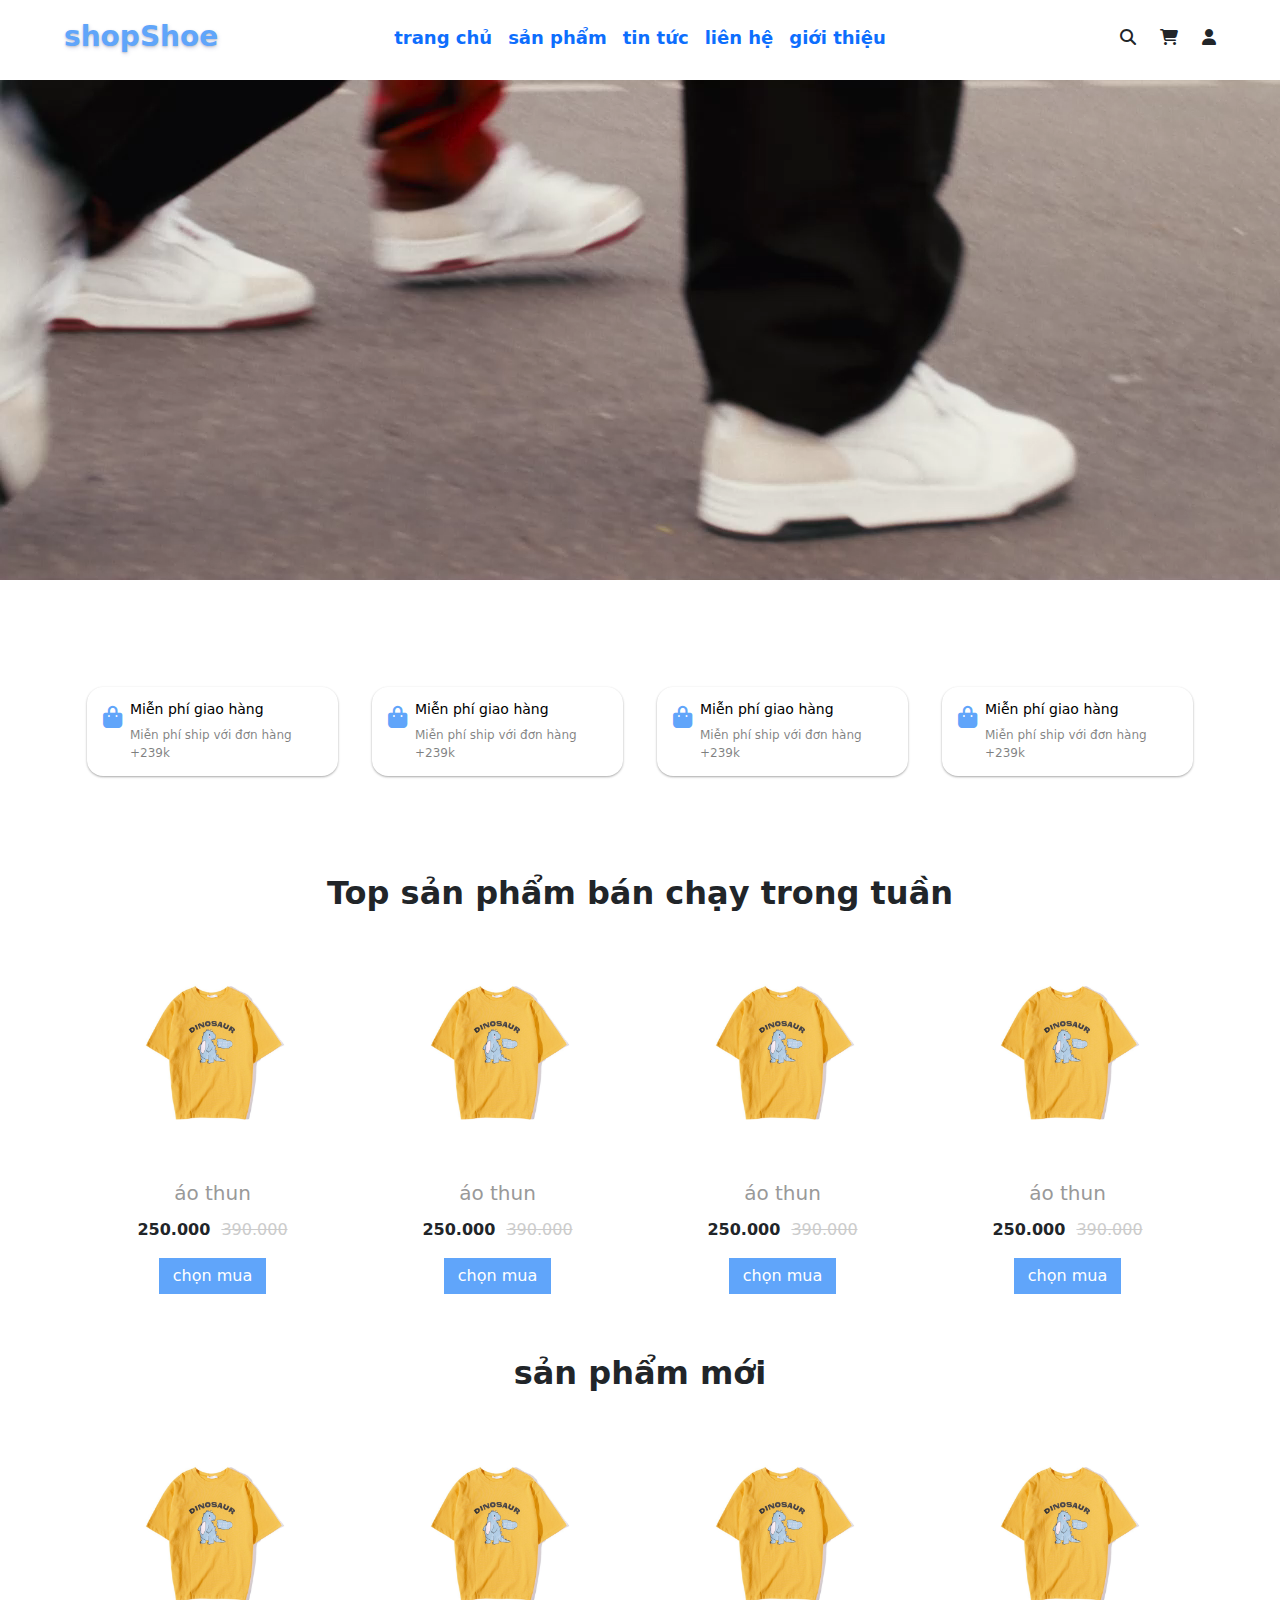
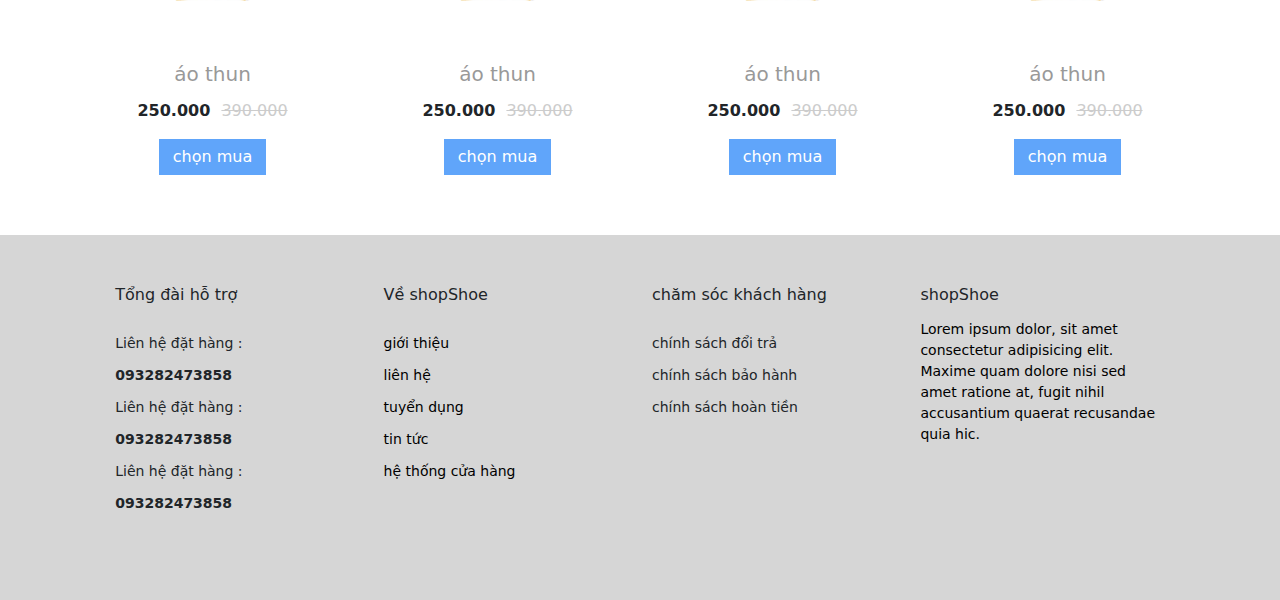
==== index.html @ b164d937 "upload code" ====
<!DOCTYPE html>
<html lang="en">
  <head>
    <meta charset="UTF-8" />
    <meta http-equiv="X-UA-Compatible" content="IE=edge" />
    <meta name="viewport" content="width=device-width, initial-scale=1.0" />
    <link
      rel="stylesheet"
      href="./node_modules/bootstrap/dist/css/bootstrap.min.css"
    />
    <link
      rel="stylesheet"
      href="./node_modules/bootstrap/dist/js/bootstrap.min.js"
    />
    <link
      rel="stylesheet"
      href="https://cdnjs.cloudflare.com/ajax/libs/font-awesome/6.2.0/css/all.min.css"
    />
    <link rel="stylesheet" href="./css/style.css" />
    <title>trang chủ</title>
  </head>
  <body>
    <header>
      <div class="logo fs-3 fw-bold">shopShoe</div>
      <div class="bar">
        <span class="mo"><i class="fa-solid fa-bars"></i></span>
      </div>
      <div class="menu d-flex gap-3 fw-semibold">
        <a href="">trang chủ</a>
        <a href="">sản phẩm</a>
        <a href="">tin tức</a>
        <a href="">liên hệ</a>
        <a href="">giới thiệu</a>
      </div>

      <div class="header__right d-flex gap-4">
        <div><i class="fa-solid fa-magnifying-glass"></i></div>
        <div class=""><i class="fa-solid fa-cart-shopping"></i></div>
        <div><i class="fa-solid fa-user"></i></div>
      </div>
    </header>
    <div class="banner">
      <video loop autoplay>
        <source src="./video/d177236afc280be2ac111506fcb71b68ef5a1d60.mp4" />
      </video>
    </div>
    <div class="body container">
      <div class="endow row">
        <div class="col-6 col-lg-3 col-md-4 mb-5">
          <div class="endow__box">
            <span>
              <i class="fa-solid fa-bag-shopping"></i>
            </span>
            <div>
              <h4>Miễn phí giao hàng</h4>
              <p class="text-black-50">Miễn phí ship với đơn hàng +239k</p>
            </div>
          </div>
        </div>
        <div class="col-6 col-lg-3 col-md-4">
          <div class="endow__box">
            <span>
              <i class="fa-solid fa-bag-shopping"></i>
            </span>
            <div>
              <h4>Miễn phí giao hàng</h4>
              <p class="text-black-50">Miễn phí ship với đơn hàng +239k</p>
            </div>
          </div>
        </div>

        <div class="col-6 col-lg-3 col-md-4 mb-5">
          <div class="endow__box">
            <span>
              <i class="fa-solid fa-bag-shopping"></i>
            </span>
            <div>
              <h4>Miễn phí giao hàng</h4>
              <p class="text-black-50">Miễn phí ship với đơn hàng +239k</p>
            </div>
          </div>
        </div>

        <div class="col-6 col-lg-3 col-md-4 mb-5">
          <div class="endow__box">
            <span>
              <i class="fa-solid fa-bag-shopping"></i>
            </span>
            <div>
              <h4>Miễn phí giao hàng</h4>
              <p class="text-black-50">Miễn phí ship với đơn hàng +239k</p>
            </div>
          </div>
        </div>
      </div>

      <div class="product_top">
        <h1 class="fs-2 fw-semibold text-center my-3">
          Top sản phẩm bán chạy trong tuần
        </h1>
        <div class="row">
          <div class="col-6 col-md-4 col-lg-3">
            <div class="box">
              <div class="product__img">
                <img class="nth1" src="./img/product-03.jpg" alt="" />
                <img class="nth2" src="./img/product-04.jpg" alt="" />
              </div>
              <a href="#">áo thun</a>
              <p><strong>250.000</strong> <del>390.000</del></p>
              <button>chọn mua</button>
            </div>
          </div>
          <div class="col-6 col-md-4 col-lg-3">
            <div class="box">
              <div class="product__img">
                <img class="nth1" src="./img/product-03.jpg" alt="" />
                <img class="nth2" src="./img/product-04.jpg" alt="" />
              </div>
              <a href="#">áo thun</a>
              <p><strong>250.000</strong> <del>390.000</del></p>
              <button>chọn mua</button>
            </div>
          </div>
          <div class="col-6 col-md-4 col-lg-3">
            <div class="box">
              <div class="product__img">
                <img class="nth1" src="./img/product-03.jpg" alt="" />
                <img class="nth2" src="./img/product-04.jpg" alt="" />
              </div>
              <a href="#">áo thun</a>
              <p><strong>250.000</strong> <del>390.000</del></p>
              <button>chọn mua</button>
            </div>
          </div>
          <div class="col-6 col-md-4 col-lg-3">
            <div class="box">
              <div class="product__img">
                <img class="nth1" src="./img/product-03.jpg" alt="" />
                <img class="nth2" src="./img/product-04.jpg" alt="" />
              </div>
              <a href="#">áo thun</a>
              <p><strong>250.000</strong> <del>390.000</del></p>
              <button>chọn mua</button>
            </div>
          </div>
        </div>
      </div>

      <div class="product_top">
        <h1 class="fs-2 fw-semibold text-center my-3">sản phẩm mới</h1>
        <div class="row">
          <div class="col-6 col-md-4 col-lg-3">
            <div class="box">
              <div class="product__img">
                <img class="nth1" src="./img/product-03.jpg" alt="" />
                <img class="nth2" src="./img/product-04.jpg" alt="" />
              </div>
              <a href="#">áo thun</a>
              <p><strong>250.000</strong> <del>390.000</del></p>
              <button>chọn mua</button>
            </div>
          </div>
          <div class="col-6 col-md-4 col-lg-3">
            <div class="box">
              <div class="product__img">
                <img class="nth1" src="./img/product-03.jpg" alt="" />
                <img class="nth2" src="./img/product-04.jpg" alt="" />
              </div>
              <a href="#">áo thun</a>
              <p><strong>250.000</strong> <del>390.000</del></p>
              <button>chọn mua</button>
            </div>
          </div>
          <div class="col-6 col-md-4 col-lg-3">
            <div class="box">
              <div class="product__img">
                <img class="nth1" src="./img/product-03.jpg" alt="" />
                <img class="nth2" src="./img/product-04.jpg" alt="" />
              </div>
              <a href="#">áo thun</a>
              <p><strong>250.000</strong> <del>390.000</del></p>
              <button>chọn mua</button>
            </div>
          </div>
          <div class="col-6 col-md-4 col-lg-3">
            <div class="box">
              <div class="product__img">
                <img class="nth1" src="./img/product-03.jpg" alt="" />
                <img class="nth2" src="./img/product-04.jpg" alt="" />
              </div>
              <a href="#">áo thun</a>
              <p><strong>250.000</strong> <del>390.000</del></p>
              <button>chọn mua</button>
            </div>
          </div>
        </div>
      </div>
    </div>
    <footer>
      <div class="row">
        <div class="col-lg-3 col-6 col-md-4">
          <h4>Tổng đài hỗ trợ</h4>
          <ul>
            <li>Liên hệ đặt hàng : <strong>093282473858</strong></li>
            <li>Liên hệ đặt hàng : <strong>093282473858</strong></li>
            <li>Liên hệ đặt hàng : <strong>093282473858</strong></li>
          </ul>
        </div>
        <div class="col-lg-3 col-6 col-md-4">
          <h4>Về shopShoe</h4>
          <ul>
            <li><a href="">giới thiệu</a></li>
            <li><a href="">liên hệ</a></li>
            <li><a href="">tuyển dụng</a></li>
            <li><a href="">tin tức</a></li>
            <li><a href="">hệ thống cửa hàng</a></li>
          </ul>
        </div>
        <div class="col-lg-3 col-6 col-md-4">
          <h4>chăm sóc khách hàng</h4>
          <ul>
            <li>chính sách đổi trả</li>
            <li>chính sách bảo hành</li>
            <li>chính sách hoàn tiền</li>
          </ul>
        </div>
        <div class="col-lg-3 col-6 col-md-4">
          <h4>shopShoe</h4>
          <p>
            Lorem ipsum dolor, sit amet consectetur adipisicing elit. Maxime
            quam dolore nisi sed amet ratione at, fugit nihil accusantium
            quaerat recusandae quia hic.
          </p>
        </div>
      </div>
    </footer>

    <script src="./node_modules/jquery/dist/jquery.min.js"></script>
    <script>
      $(".bar").click(function (e) {
        $(".menu").toggleClass("active");
      });
    </script>
  </body>
</html>
---- css/style.css ----
* {
  margin: 0;
  padding: 0;
}

a {
  text-decoration: none;
}

.h-sreen {
  height: 100vh;
}

header {
  position: relative;
  height: 80px;
}
header .bar {
  display: none;
}
@media only screen and (max-width: 840px) {
  header .bar {
    font-size: 25px;
    position: absolute;
    top: 50%;
    left: 4%;
    transform: translateY(-50%);
    display: block;
  }
}
header .logo {
  position: absolute;
  left: 5%;
  top: 20%;
  text-shadow: 0 1px 2px rgba(30, 29, 39, 0.19), 1px 2px 4px rgba(54, 64, 147, 0.18);
  color: rgb(96, 165, 250);
}
@media only screen and (max-width: 840px) {
  header .logo {
    left: 50%;
    transform: translateX(-50%);
  }
}
header .menu {
  position: absolute;
  left: 50%;
  z-index: 50;
  top: 30%;
  font-size: 22px;
  transform: translateX(-50%);
}
@media only screen and (max-width: 840px) {
  header .menu {
    width: 90%;
    border-radius: 16px;
    background-color: #fff;
    left: 50%;
    box-shadow: 0 1px 3px rgba(0, 0, 0, 0.12), 0 1px 2px rgba(0, 0, 0, 0.24);
    top: 100%;
    visibility: hidden;
    opacity: 0;
    transform: translate(-50%, 15%);
    display: flex;
    flex-direction: column;
    text-align: center;
    align-items: center;
    transition: all 0.5s;
  }
}
header .menu.active {
  visibility: visible;
  opacity: 1;
}
@media only screen and (min-width: 840px) {
  header .menu {
    font-size: 18px;
  }
}
header .header__right {
  position: absolute;
  top: 32%;
  right: 5%;
}

.banner {
  width: 100%;
  overflow-x: hidden;
}

.endow {
  margin-top: 100px;
}
.endow__box {
  margin: 0 5px;
  display: flex;
  padding: 14px 16px;
  box-shadow: 0 1px 3px rgba(0, 0, 0, 0.12), 0 1px 2px rgba(0, 0, 0, 0.24);
  border-radius: 16px;
}
.endow__box span {
  font-size: 22px;
  color: rgb(96, 165, 250);
  margin-right: 8px;
}
.endow__box h4 {
  font-size: 14px;
  font-weight: 500;
  color: black;
}
.endow__box p {
  font-size: 12px;
  font-weight: 400;
  margin-bottom: 0;
}

.product_top {
  margin: 50px 0;
}

.box {
  margin: 10px 0px;
  display: flex;
  flex-direction: column;
  align-items: center;
  background-color: #fff;
}
.box .product__img {
  width: 100%;
  height: 230px;
  position: relative;
  overflow: hidden;
  margin-bottom: 10px;
}
.box .product__img img {
  position: absolute;
  top: 0;
  left: 50%;
  transform: translateX(-50%);
  height: 100%;
}
.box .product__img .nth1 {
  transform: translateX(-50%) scale(1);
  transition: transform 0.5s ease;
}
.box .product__img .nth2 {
  transform: translateX(-50%) scale(0);
}
.box .product__img:hover img:nth-child(1) {
  transform: translateX(-50%) scale(0);
}
.box .product__img:hover img:nth-child(2) {
  transform: translateX(-50%) scale(1);
  transition: transform 0.5s ease;
}
.box a {
  font-size: 1.25rem;
  color: #999;
  font-weight: 400;
  text-align: center;
}
.box p {
  margin-top: 10px;
}
.box p del {
  color: #ccc;
  margin-left: 6px;
}
.box button {
  background: rgb(96, 165, 250);
  padding: 6px 14px;
  color: #fff;
  font-size: 16px;
  outline: none;
  border: none;
}

.product_new {
  margin-top: 50px;
}

footer {
  margin-top: 40px;
  background-color: rgba(204, 204, 204, 0.8);
  padding: 50px 9%;
}
footer h4 {
  font-size: 16px;
  font-size: 600;
}
footer ul {
  list-style: none;
  padding: 15px 0;
}
footer ul li {
  font-size: 14px;
  font-weight: 500;
  line-height: 2rem;
}
footer ul li a {
  color: black;
}
footer p {
  color: black;
  font-weight: 500;
  font-size: 14px;
  margin-top: 15px;
}

.mt-10 {
  margin-top: 40px;
}

.filter h4 {
  font-size: 18px;
  font-weight: 500;
}
.filter ul {
  list-style: none;
  padding-left: 0;
}
.filter .field label {
  color: #999;
  margin-left: 8px;
}
@media only screen and (max-width: 840px) {
  .filter {
    position: fixed;
    width: 250px;
    height: 100vh;
    top: 0;
    left: 0;
    transform: translateX(-100%);
    right: 0;
    padding: 100px 40px;
    background-color: #fff;
    z-index: 40;
    transition: all 0.5s ease;
  }
  .filter.active {
    transform: translateX(0%);
  }
}
.filter .close {
  display: none;
}
@media only screen and (max-width: 840px) {
  .filter .close {
    font-size: 30px;
    position: absolute;
    top: 20px;
    right: 10%;
    display: block;
  }
}
.filter .delete__filter {
  margin-top: 10px;
  background: rgb(96, 165, 250);
  padding: 8px 16px;
  color: #fff;
  font-size: 16px;
  outline: none;
  border: none;
}

.showProduct {
  z-index: 0;
}
.showProduct .btn-filter button {
  display: none;
}
.showProduct .more {
  background: #dee2e6;
  padding: 8px 16px;
  color: #8392a5;
  font-size: 16px;
  outline: none;
  border: none;
  margin: 40px auto;
  display: block;
}
@media only screen and (max-width: 840px) {
  .showProduct .btn-filter button {
    background: rgb(96, 165, 250);
    padding: 8px 16px;
    color: #fff;
    font-size: 16px;
    outline: none;
    border: none;
    display: block;
  }
}

.image_s {
  width: 100%;
  height: 390px;
  border-radius: 16px;
  display: flex;
  background-color: aqua;
}
.image_s img {
  width: 100%;
  height: 100%;
  -o-object-fit: cover;
     object-fit: cover;
}

.placeHolder {
  width: 100%;
  margin: 30px auto;
  overflow-x: scroll;
}
.placeHolder img {
  margin: 10px 10px;
  width: 89px;
  height: 70px;
  -o-object-fit: cover;
     object-fit: cover;
  border-radius: 10px;
  transition: all 0.7s ease;
}
.placeHolder::-webkit-scrollbar {
  width: 0;
}

.color {
  margin-bottom: 15px;
}
.color label {
  width: 50px;
  height: 50px;
  border-radius: 50%;
  background-color: aqua;
  border: 2px solid rgba(17, 17, 17, 0.0666666667);
  padding: 2px;
}
.color label.active {
  background-clip: content-box;
}
.color label input {
  visibility: hidden;
  display: none;
}

.size label {
  width: 50px;
  height: 50px;
  border-radius: 50%;
  border: 2px solid rgba(17, 17, 17, 0.0666666667);
  display: flex;
  justify-content: center;
  align-items: center;
}

.addCart {
  background: rgb(96, 165, 250);
  padding: 8px 16px;
  color: #fff;
  font-size: 16px;
  outline: none;
  border: none;
  margin: 0 8px;
}

.quaty h4 {
  font-size: 14px;
  font-weight: 500;
  margin-top: 15px;
}
.quaty input {
  padding: 8px 16px;
  border-radius: 16px;
  outline: none;
  border: 1x solid red;
}

.itemCart {
  display: flex;
  background-color: #f8fafc;
  margin: 8px 0;
  border-radius: 5px;
  align-items: center;
}
.itemCart img {
  width: 100%;
  height: 100px;
  -o-object-fit: contain;
     object-fit: contain;
}
.itemCart .soLuong {
  display: flex;
  border-radius: 10px;
  background-color: #fff;
}
.itemCart .soLuong div {
  margin: 0 8px;
}

.thanhtoan {
  box-shadow: 0 1px 3px rgba(0, 0, 0, 0.12), 0 1px 2px rgba(0, 0, 0, 0.24);
  padding: 8px 16px;
  border-radius: 8px;
}
@media only screen and (max-width: 840px) {
  .thanhtoan {
    margin: 40px 0;
  }
}
.thanhtoan p {
  font-size: 16px;
  font-weight: 500;
}
.thanhtoan p strong {
  padding-left: 8px;
}
.thanhtoan button {
  padding: 8px 16px;
  background-color: rgb(96, 165, 250);
  border: none;
  outline: none;
  color: #fff;
  font-size: 16px;
  font-weight: 500;
}

.categry_blog a {
  padding: 4px 8px;
  background-color: #f3edff;
  color: #6b6b6b;
  border-radius: 16px;
  margin: 8px;
  display: inline-block;
}
.categry_blog a:hover {
  background-color: rgb(96, 165, 250);
  color: #fff;
}

.item_blog {
  padding: 5px;
  display: flex;
  align-items: flex-start;
}
.item_blog .img_blog {
  width: 260px;
  height: 202px;
  margin-bottom: 20px;
  margin-right: 16px;
}
.item_blog .img_blog img {
  width: 100%;
  height: 100%;
  border-radius: 16px;
  -o-object-fit: cover;
     object-fit: cover;
}
.item_blog p {
  padding: 4px 8px;
  background-color: #f3edff;
  color: #6b6b6b;
  font-size: 14px;
  display: inline;
  border-radius: 10px;
}
.item_blog h6 {
  margin-top: 20px;
}
.item_blog span {
  color: #6b6b6b;
  font-size: 14px;
  font-weight: 600;
}

.detail__blog {
  border-radius: 16px;
  max-height: 466px;
}
.detail__blog img {
  width: 100%;
  height: 100%;
  -o-object-fit: cover;
     object-fit: cover;
  border-radius: 16px;
}

.detail_item_content p {
  padding: 4px 8px;
  background-color: #f3edff;
  color: #6b6b6b;
  font-size: 14px;
  display: inline;
  border-radius: 10px;
}
.detail_item_content .title_blog {
  font-weight: 600;
  font-size: 36px;
  color: rgb(96, 165, 250);
}
.detail_item_content span {
  color: #6b6b6b;
  font-size: 14px;
  font-weight: 600;
}

.content_blog {
  max-width: 820px;
  width: 100%;
  margin: 50px auto;
}
.content_blog h5 {
  margin: 15px 0;
}
.content_blog img {
  width: 100%;
  -o-object-fit: cover;
     object-fit: cover;
  border-radius: 16px;
  height: 400px;
}

.blog_lien .item_blog {
  padding: 5px;
  display: flex;
  flex-direction: column;
}
.blog_lien .item_blog .img_blog {
  width: 260px;
  height: 202px;
  margin-bottom: 20px;
  margin-right: 16px;
}
.blog_lien .item_blog .img_blog img {
  width: 100%;
  height: 100%;
  border-radius: 16px;
  -o-object-fit: cover;
     object-fit: cover;
}
.blog_lien .item_blog p {
  padding: 4px 8px;
  background-color: #f3edff;
  color: #6b6b6b;
  font-size: 14px;
  display: inline;
  border-radius: 10px;
}
.blog_lien .item_blog h6 {
  display: block;
  display: -webkit-box;
  max-width: 100%;
  height: 55px;
  margin: 10px auto;
  font-size: 18px;
  line-height: 1.5;
  -webkit-line-clamp: 2;
  -webkit-box-orient: vertical;
  overflow: hidden;
  text-overflow: ellipsis;
}
.blog_lien .item_blog span {
  color: #6b6b6b;
  font-size: 14px;
  font-weight: 600;
}/*# sourceMappingURL=style.css.map */
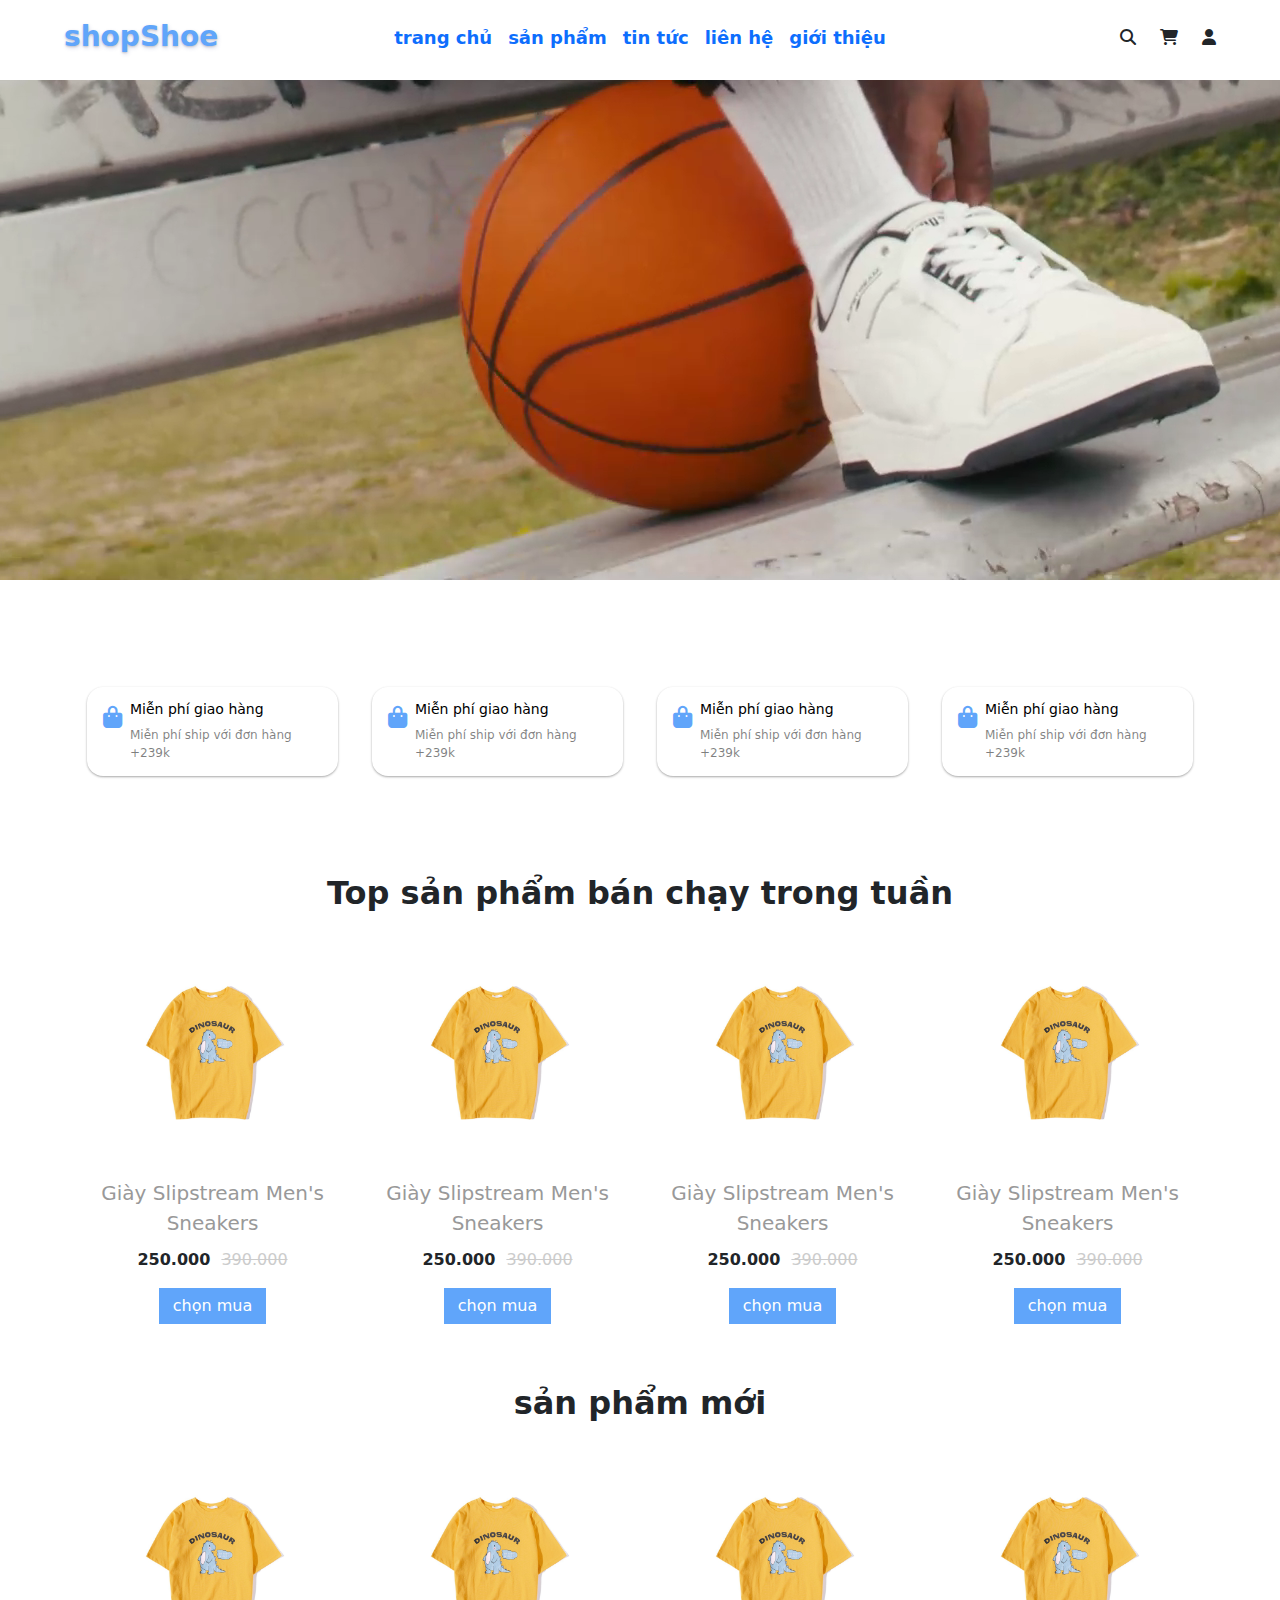
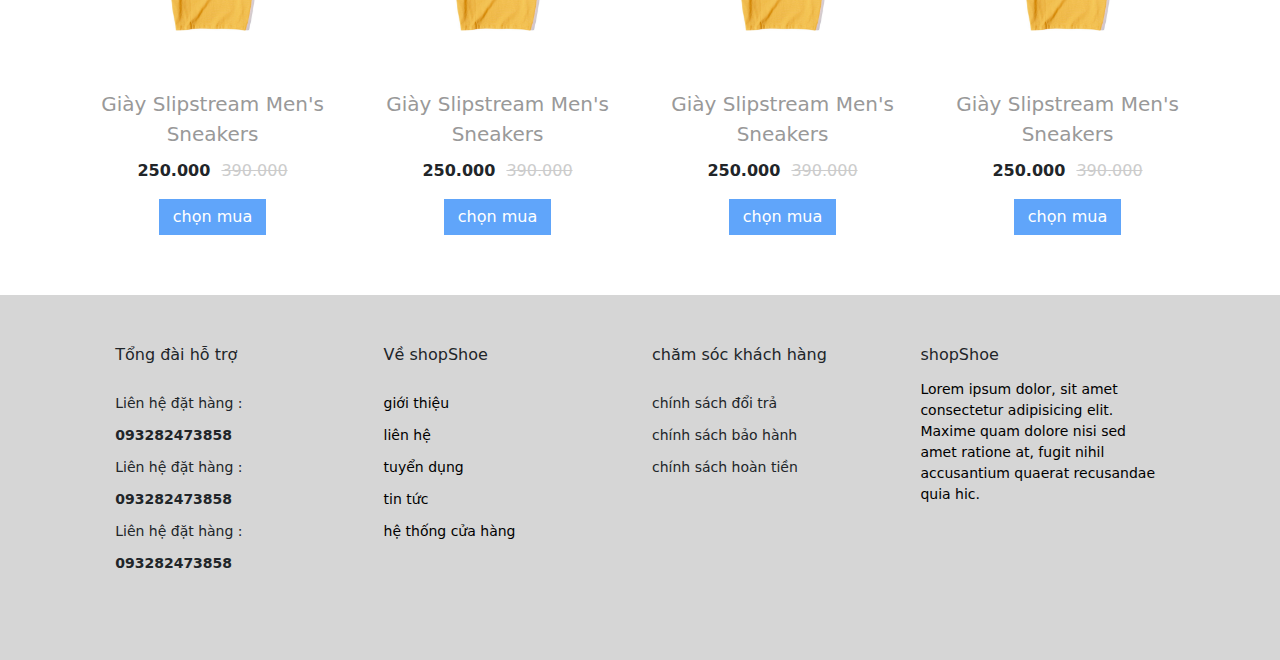
==== commit 0ecca1c0: "upload link" ====
--- a/index.html
+++ b/index.html
@@ -4,14 +4,16 @@
     <meta charset="UTF-8" />
     <meta http-equiv="X-UA-Compatible" content="IE=edge" />
     <meta name="viewport" content="width=device-width, initial-scale=1.0" />
+
     <link
       rel="stylesheet"
-      href="./node_modules/bootstrap/dist/css/bootstrap.min.css"
+      href="https://cdnjs.cloudflare.com/ajax/libs/bootstrap/5.2.3/css/bootstrap.min.css"
     />
     <link
       rel="stylesheet"
-      href="./node_modules/bootstrap/dist/js/bootstrap.min.js"
+      href="https://cdnjs.cloudflare.com/ajax/libs/bootstrap/5.2.3/js/bootstrap.min.js"
     />
+
     <link
       rel="stylesheet"
       href="https://cdnjs.cloudflare.com/ajax/libs/font-awesome/6.2.0/css/all.min.css"
@@ -26,21 +28,23 @@
         <span class="mo"><i class="fa-solid fa-bars"></i></span>
       </div>
       <div class="menu d-flex gap-3 fw-semibold">
-        <a href="">trang chủ</a>
-        <a href="">sản phẩm</a>
-        <a href="">tin tức</a>
-        <a href="">liên hệ</a>
-        <a href="">giới thiệu</a>
+        <a href="./index.html">trang chủ</a>
+        <a href="./productPage.html">sản phẩm</a>
+        <a href="./blog.html">tin tức</a>
+        <a href="./contact.html">liên hệ</a>
+        <a href="./intro.html">giới thiệu</a>
       </div>
 
       <div class="header__right d-flex gap-4">
         <div><i class="fa-solid fa-magnifying-glass"></i></div>
-        <div class=""><i class="fa-solid fa-cart-shopping"></i></div>
+        <a href="./cart.html" class="text-dark"
+          ><i class="fa-solid fa-cart-shopping"></i
+        ></a>
         <div><i class="fa-solid fa-user"></i></div>
       </div>
     </header>
     <div class="banner">
-      <video loop autoplay>
+      <video loop autoplay muted>
         <source src="./video/d177236afc280be2ac111506fcb71b68ef5a1d60.mp4" />
       </video>
     </div>
@@ -105,40 +109,40 @@
                 <img class="nth1" src="./img/product-03.jpg" alt="" />
                 <img class="nth2" src="./img/product-04.jpg" alt="" />
               </div>
-              <a href="#">áo thun</a>
-              <p><strong>250.000</strong> <del>390.000</del></p>
-              <button>chọn mua</button>
-            </div>
-          </div>
-          <div class="col-6 col-md-4 col-lg-3">
-            <div class="box">
-              <div class="product__img">
-                <img class="nth1" src="./img/product-03.jpg" alt="" />
-                <img class="nth2" src="./img/product-04.jpg" alt="" />
-              </div>
-              <a href="#">áo thun</a>
-              <p><strong>250.000</strong> <del>390.000</del></p>
-              <button>chọn mua</button>
-            </div>
-          </div>
-          <div class="col-6 col-md-4 col-lg-3">
-            <div class="box">
-              <div class="product__img">
-                <img class="nth1" src="./img/product-03.jpg" alt="" />
-                <img class="nth2" src="./img/product-04.jpg" alt="" />
-              </div>
-              <a href="#">áo thun</a>
-              <p><strong>250.000</strong> <del>390.000</del></p>
-              <button>chọn mua</button>
-            </div>
-          </div>
-          <div class="col-6 col-md-4 col-lg-3">
-            <div class="box">
-              <div class="product__img">
-                <img class="nth1" src="./img/product-03.jpg" alt="" />
-                <img class="nth2" src="./img/product-04.jpg" alt="" />
-              </div>
-              <a href="#">áo thun</a>
+              <a href="./ProductDetail.html">Giày Slipstream Men's Sneakers</a>
+              <p><strong>250.000</strong> <del>390.000</del></p>
+              <button>chọn mua</button>
+            </div>
+          </div>
+          <div class="col-6 col-md-4 col-lg-3">
+            <div class="box">
+              <div class="product__img">
+                <img class="nth1" src="./img/product-03.jpg" alt="" />
+                <img class="nth2" src="./img/product-04.jpg" alt="" />
+              </div>
+              <a href="./ProductDetail.html">Giày Slipstream Men's Sneakers</a>
+              <p><strong>250.000</strong> <del>390.000</del></p>
+              <button>chọn mua</button>
+            </div>
+          </div>
+          <div class="col-6 col-md-4 col-lg-3">
+            <div class="box">
+              <div class="product__img">
+                <img class="nth1" src="./img/product-03.jpg" alt="" />
+                <img class="nth2" src="./img/product-04.jpg" alt="" />
+              </div>
+              <a href="./ProductDetail.html">Giày Slipstream Men's Sneakers</a>
+              <p><strong>250.000</strong> <del>390.000</del></p>
+              <button>chọn mua</button>
+            </div>
+          </div>
+          <div class="col-6 col-md-4 col-lg-3">
+            <div class="box">
+              <div class="product__img">
+                <img class="nth1" src="./img/product-03.jpg" alt="" />
+                <img class="nth2" src="./img/product-04.jpg" alt="" />
+              </div>
+              <a href="./ProductDetail.html">Giày Slipstream Men's Sneakers</a>
               <p><strong>250.000</strong> <del>390.000</del></p>
               <button>chọn mua</button>
             </div>
@@ -155,40 +159,41 @@
                 <img class="nth1" src="./img/product-03.jpg" alt="" />
                 <img class="nth2" src="./img/product-04.jpg" alt="" />
               </div>
-              <a href="#">áo thun</a>
-              <p><strong>250.000</strong> <del>390.000</del></p>
-              <button>chọn mua</button>
-            </div>
-          </div>
-          <div class="col-6 col-md-4 col-lg-3">
-            <div class="box">
-              <div class="product__img">
-                <img class="nth1" src="./img/product-03.jpg" alt="" />
-                <img class="nth2" src="./img/product-04.jpg" alt="" />
-              </div>
-              <a href="#">áo thun</a>
-              <p><strong>250.000</strong> <del>390.000</del></p>
-              <button>chọn mua</button>
-            </div>
-          </div>
-          <div class="col-6 col-md-4 col-lg-3">
-            <div class="box">
-              <div class="product__img">
-                <img class="nth1" src="./img/product-03.jpg" alt="" />
-                <img class="nth2" src="./img/product-04.jpg" alt="" />
-              </div>
-              <a href="#">áo thun</a>
-              <p><strong>250.000</strong> <del>390.000</del></p>
-              <button>chọn mua</button>
-            </div>
-          </div>
-          <div class="col-6 col-md-4 col-lg-3">
-            <div class="box">
-              <div class="product__img">
-                <img class="nth1" src="./img/product-03.jpg" alt="" />
-                <img class="nth2" src="./img/product-04.jpg" alt="" />
-              </div>
-              <a href="#">áo thun</a>
+              <a href="./ProductDetail.html">Giày Slipstream Men's Sneakers</a>
+              <p><strong>250.000</strong> <del>390.000</del></p>
+              <button>chọn mua</button>
+            </div>
+          </div>
+          <div class="col-6 col-md-4 col-lg-3">
+            <div class="box">
+              <div class="product__img">
+                <img class="nth1" src="./img/product-03.jpg" alt="" />
+                <img class="nth2" src="./img/product-04.jpg" alt="" />
+              </div>
+              <a href="./ProductDetail.html">Giày Slipstream Men's Sneakers</a>
+              <p><strong>250.000</strong> <del>390.000</del></p>
+              <button>chọn mua</button>
+            </div>
+          </div>
+          <div class="col-6 col-md-4 col-lg-3">
+            <div class="box">
+              <div class="product__img">
+                <img class="nth1" src="./img/product-03.jpg" alt="" />
+                <img class="nth2" src="./img/product-04.jpg" alt="" />
+              </div>
+              <a href="./ProductDetail.html">Giày Slipstream Men's Sneakers</a>
+              <p><strong>250.000</strong> <del>390.000</del></p>
+              <button>chọn mua</button>
+            </div>
+          </div>
+
+          <div class="col-6 col-md-4 col-lg-3">
+            <div class="box">
+              <div class="product__img">
+                <img class="nth1" src="./img/product-03.jpg" alt="" />
+                <img class="nth2" src="./img/product-04.jpg" alt="" />
+              </div>
+              <a href="./ProductDetail.html">Giày Slipstream Men's Sneakers</a>
               <p><strong>250.000</strong> <del>390.000</del></p>
               <button>chọn mua</button>
             </div>
@@ -235,7 +240,7 @@
       </div>
     </footer>
 
-    <script src="./node_modules/jquery/dist/jquery.min.js"></script>
+    <script src="https://cdnjs.cloudflare.com/ajax/libs/jquery/3.6.3/jquery.min.js"></script>
     <script>
       $(".bar").click(function (e) {
         $(".menu").toggleClass("active");
